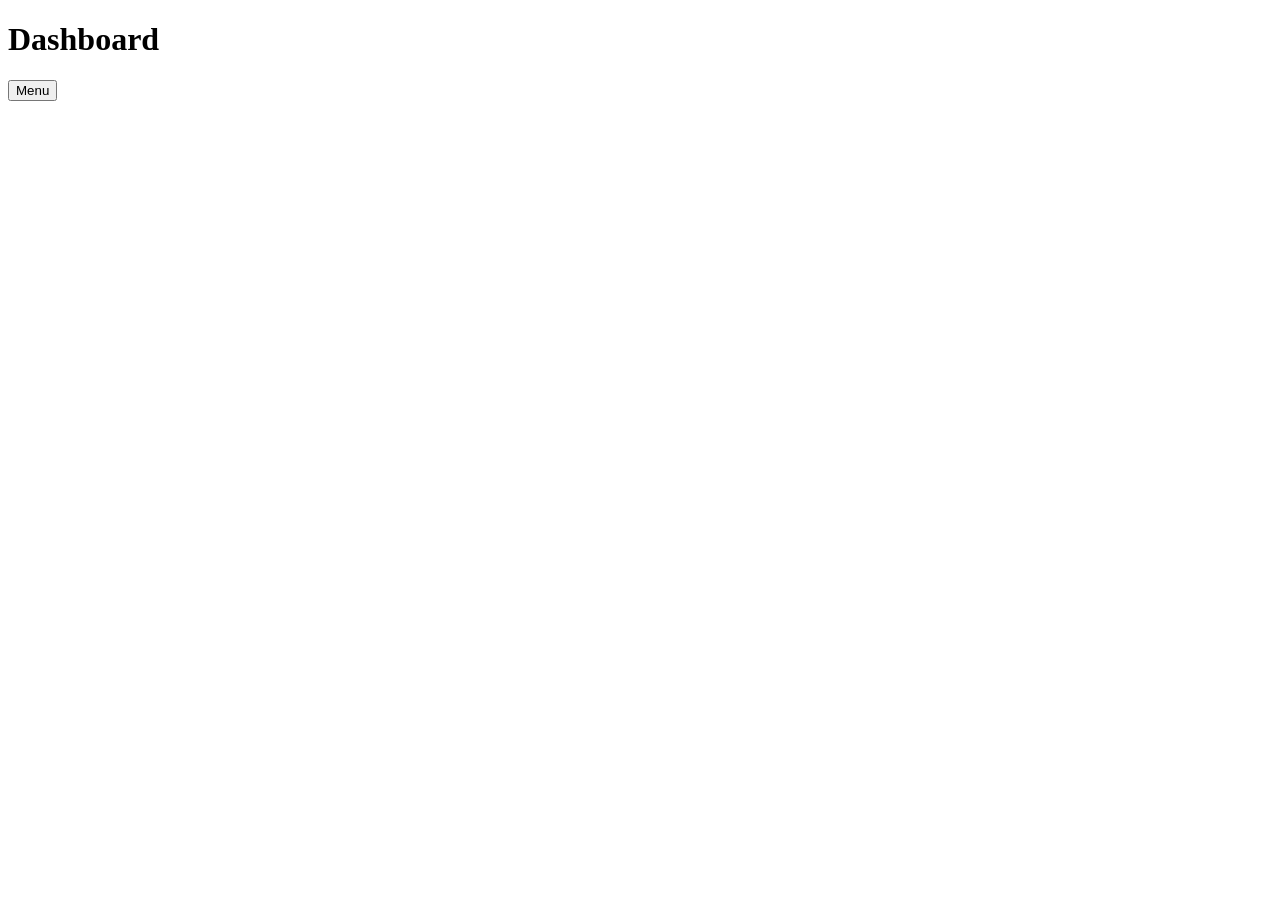
==== dashboard.html @ b992e476 "Create dashboard.html with menu button" ====
<!DOCTYPE html>
<html lang="en">
<head>
    <meta charset="UTF-8">
    <meta name="viewport" content="width=device-width, initial-scale=1.0">
    <title>Dashboard</title>
</head>
<body>
    <header>
        <h1>Dashboard</h1>
        <nav>
            <button onclick="location.href='index.html'">Menu</button>
        </nav>
    </header>
</body>
</html>
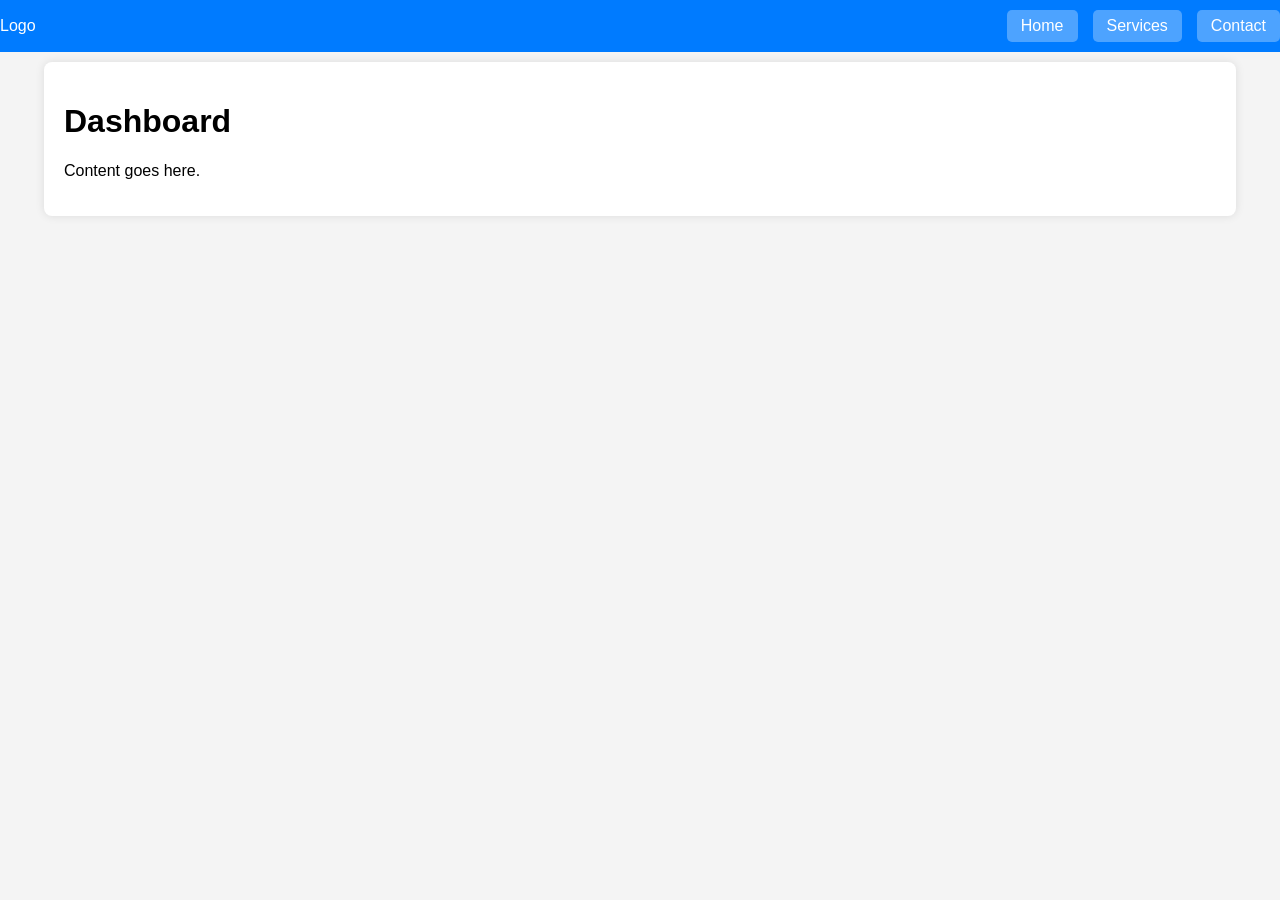
==== commit 069e88ae: "Updated dashboard.html to add a navigation menu and improve interface design" ====
--- a/dashboard.html
+++ b/dashboard.html
@@ -4,13 +4,59 @@
     <meta charset="UTF-8">
     <meta name="viewport" content="width=device-width, initial-scale=1.0">
     <title>Dashboard</title>
+    <style>
+        body {
+            font-family: Arial, sans-serif;
+            margin: 0;
+            padding: 0;
+            display: flex;
+            flex-direction: column;
+            align-items: center;
+            background-color: #f4f4f4;
+        }
+        header {
+            background-color: #007bff;
+            color: white;
+            width: 100%;
+            padding: 10px;
+            display: flex;
+            justify-content: space-between;
+            align-items: center;
+        }
+        nav {
+            display: flex;
+            gap: 15px;
+        }
+        nav a {
+            color: white;
+            text-decoration: none;
+            padding: 7px 14px;
+            background: rgba(255, 255, 255, 0.3);
+            border-radius: 5px;
+        }
+        main {
+            width: 90%;
+            max-width: 1200px;
+            padding: 20px;
+            background: white;
+            border-radius: 8px;
+            box-shadow: 0 0 10px rgba(0, 0, 0, 0.1);
+            margin-top: 10px;
+        }
+    </style>
 </head>
 <body>
     <header>
-        <h1>Dashboard</h1>
+        <div class="logo">Logo</div>
         <nav>
-            <button onclick="location.href='index.html'">Menu</button>
+            <a href="#home">Home</a>
+            <a href="#services">Services</a>
+            <a href="#contact">Contact</a>
         </nav>
     </header>
+    <main>
+        <h1>Dashboard</h1>
+        <p>Content goes here.</p>
+    </main>
 </body>
 </html>
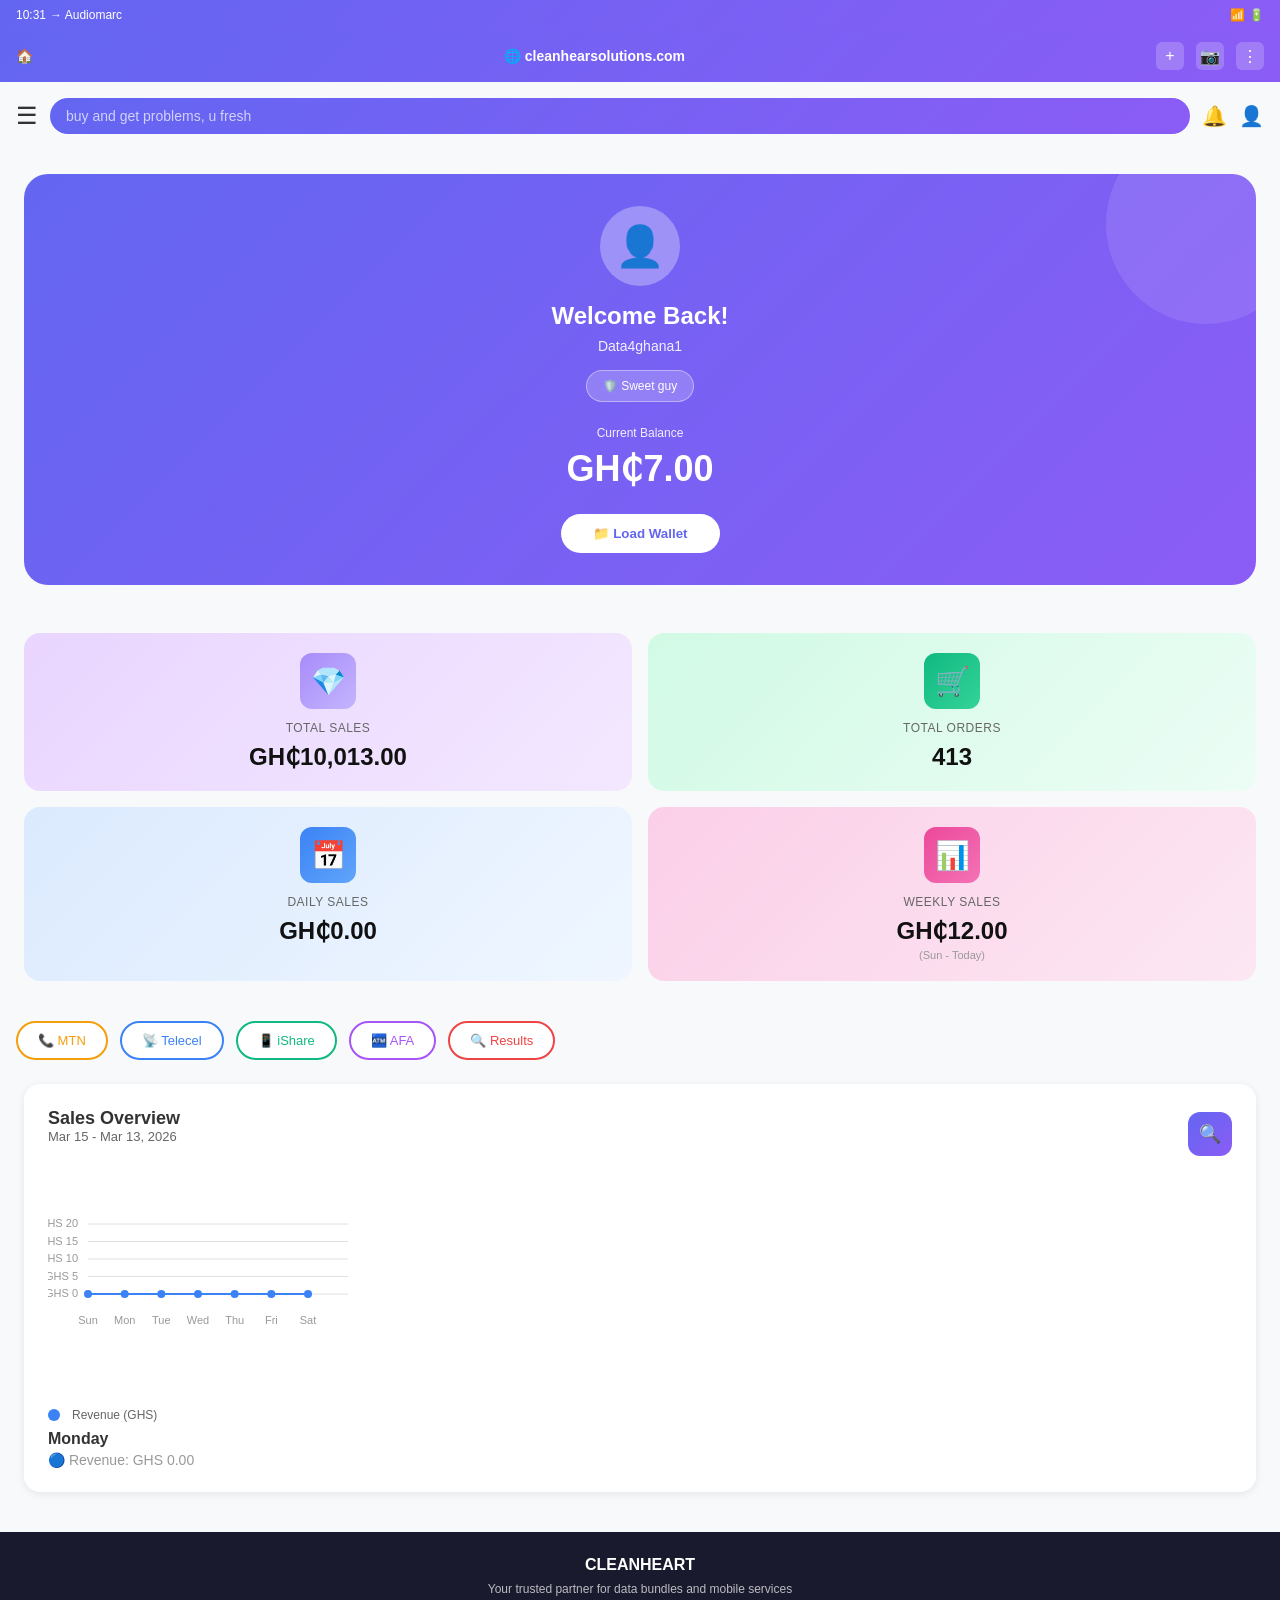
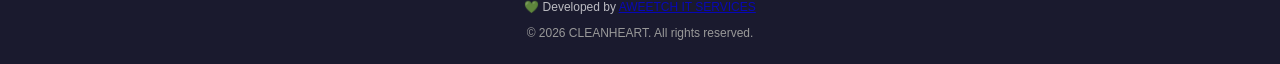
==== commit 31dfe895: "Add files via upload" ====
--- a/dashboard.html
+++ b/dashboard.html
@@ -1,62 +1,822 @@
-<!DOCTYPE html>
-<html lang="en">
-<head>
-    <meta charset="UTF-8">
-    <meta name="viewport" content="width=device-width, initial-scale=1.0">
-    <title>Dashboard</title>
-    <style>
-        body {
-            font-family: Arial, sans-serif;
-            margin: 0;
-            padding: 0;
-            display: flex;
-            flex-direction: column;
-            align-items: center;
-            background-color: #f4f4f4;
-        }
-        header {
-            background-color: #007bff;
-            color: white;
-            width: 100%;
-            padding: 10px;
-            display: flex;
-            justify-content: space-between;
-            align-items: center;
-        }
-        nav {
-            display: flex;
-            gap: 15px;
-        }
-        nav a {
-            color: white;
-            text-decoration: none;
-            padding: 7px 14px;
-            background: rgba(255, 255, 255, 0.3);
-            border-radius: 5px;
-        }
-        main {
-            width: 90%;
-            max-width: 1200px;
-            padding: 20px;
-            background: white;
-            border-radius: 8px;
-            box-shadow: 0 0 10px rgba(0, 0, 0, 0.1);
-            margin-top: 10px;
-        }
-    </style>
-</head>
-<body>
-    <header>
-        <div class="logo">Logo</div>
-        <nav>
-            <a href="#home">Home</a>
-            <a href="#services">Services</a>
-            <a href="#contact">Contact</a>
-        </nav>
-    </header>
-    <main>
-        <h1>Dashboard</h1>
-        <p>Content goes here.</p>
-    </main>
-</body>
+<!DOCTYPE html>
+<html lang="en">
+<head>
+    <meta charset="UTF-8">
+    <meta name="viewport" content="width=device-width, initial-scale=1.0">
+    <title>Dashboard - CleanHeart Solutions</title>
+    <style>
+        * {
+            margin: 0;
+            padding: 0;
+            box-sizing: border-box;
+        }
+
+        body {
+            font-family: -apple-system, BlinkMacSystemFont, 'Segoe UI', Roboto, 'Helvetica Neue', Arial, sans-serif;
+            background: #f8f9fa;
+            color: #333;
+        }
+
+        /* Status Bar */
+        .status-bar {
+            background: linear-gradient(135deg, #6366f1 0%, #8b5cf6 100%);
+            color: white;
+            padding: 8px 16px;
+            display: flex;
+            justify-content: space-between;
+            align-items: center;
+            font-size: 12px;
+            position: sticky;
+            top: 0;
+            z-index: 100;
+        }
+
+        .status-left, .status-right {
+            display: flex;
+            gap: 4px;
+            align-items: center;
+        }
+
+        /* Navigation Bar */
+        .nav-bar {
+            background: linear-gradient(135deg, #6366f1 0%, #8b5cf6 100%);
+            color: white;
+            padding: 12px 16px;
+            display: flex;
+            justify-content: space-between;
+            align-items: center;
+            position: sticky;
+            top: 20px;
+            z-index: 99;
+        }
+
+        .nav-logo {
+            font-weight: 600;
+            font-size: 14px;
+        }
+
+        .nav-icons {
+            display: flex;
+            gap: 12px;
+            align-items: center;
+        }
+
+        .nav-icon {
+            width: 28px;
+            height: 28px;
+            border-radius: 6px;
+            background: rgba(255, 255, 255, 0.2);
+            display: flex;
+            align-items: center;
+            justify-content: center;
+            cursor: pointer;
+            transition: background 0.3s;
+        }
+
+        .nav-icon:hover {
+            background: rgba(255, 255, 255, 0.3);
+        }
+
+        /* Search Bar */
+        .search-container {
+            padding: 16px;
+            display: flex;
+            gap: 12px;
+            align-items: center;
+        }
+
+        .menu-btn {
+            background: none;
+            border: none;
+            font-size: 24px;
+            cursor: pointer;
+            color: #333;
+        }
+
+        .search-box {
+            flex: 1;
+            background: linear-gradient(135deg, #6366f1 0%, #8b5cf6 100%);
+            border: none;
+            border-radius: 20px;
+            padding: 10px 16px;
+            color: white;
+            font-size: 14px;
+        }
+
+        .search-box::placeholder {
+            color: rgba(255, 255, 255, 0.7);
+        }
+
+        .icon-btn {
+            background: none;
+            border: none;
+            font-size: 20px;
+            cursor: pointer;
+            color: #333;
+        }
+
+        /* Welcome Card */
+        .welcome-card {
+            background: linear-gradient(135deg, #6366f1 0%, #8b5cf6 100%);
+            color: white;
+            border-radius: 24px;
+            padding: 32px 24px;
+            margin: 16px;
+            text-align: center;
+            position: relative;
+            overflow: hidden;
+        }
+
+        .welcome-card::before {
+            content: '';
+            position: absolute;
+            width: 200px;
+            height: 200px;
+            background: rgba(255, 255, 255, 0.1);
+            border-radius: 50%;
+            top: -50px;
+            right: -50px;
+        }
+
+        .profile-avatar {
+            width: 80px;
+            height: 80px;
+            background: rgba(255, 255, 255, 0.3);
+            border-radius: 50%;
+            margin: 0 auto 16px;
+            display: flex;
+            align-items: center;
+            justify-content: center;
+            font-size: 40px;
+        }
+
+        .welcome-card h2 {
+            font-size: 24px;
+            margin-bottom: 8px;
+        }
+
+        .welcome-card p {
+            font-size: 14px;
+            opacity: 0.9;
+            margin-bottom: 16px;
+        }
+
+        .badge {
+            display: inline-block;
+            background: rgba(255, 255, 255, 0.2);
+            border: 1px solid rgba(255, 255, 255, 0.4);
+            border-radius: 20px;
+            padding: 8px 16px;
+            font-size: 12px;
+            margin-bottom: 24px;
+            backdrop-filter: blur(10px);
+        }
+
+        .balance-label {
+            font-size: 12px;
+            opacity: 0.9;
+            margin-bottom: 8px;
+        }
+
+        .balance-amount {
+            font-size: 36px;
+            font-weight: bold;
+            margin-bottom: 24px;
+        }
+
+        .load-wallet-btn {
+            background: white;
+            color: #6366f1;
+            border: none;
+            border-radius: 20px;
+            padding: 12px 32px;
+            font-weight: 600;
+            cursor: pointer;
+            transition: transform 0.2s;
+        }
+
+        .load-wallet-btn:hover {
+            transform: scale(1.05);
+        }
+
+        /* Stats Grid */
+        .stats-grid {
+            display: grid;
+            grid-template-columns: 1fr 1fr;
+            gap: 16px;
+            padding: 16px;
+            margin-bottom: 16px;
+        }
+
+        .stat-card {
+            border-radius: 16px;
+            padding: 20px;
+            text-align: center;
+            transition: transform 0.2s;
+        }
+
+        .stat-card:hover {
+            transform: translateY(-4px);
+        }
+
+        .stat-card.purple {
+            background: linear-gradient(135deg, #e9d5ff 0%, #f3e8ff 100%);
+        }
+
+        .stat-card.green {
+            background: linear-gradient(135deg, #d1fae5 0%, #ecfdf5 100%);
+        }
+
+        .stat-card.blue {
+            background: linear-gradient(135deg, #dbeafe 0%, #eff6ff 100%);
+        }
+
+        .stat-card.pink {
+            background: linear-gradient(135deg, #fbcfe8 0%, #fce7f3 100%);
+        }
+
+        .stat-icon {
+            width: 56px;
+            height: 56px;
+            border-radius: 12px;
+            display: flex;
+            align-items: center;
+            justify-content: center;
+            margin: 0 auto 12px;
+            font-size: 28px;
+        }
+
+        .stat-card.purple .stat-icon {
+            background: linear-gradient(135deg, #a78bfa 0%, #c4b5fd 100%);
+            color: white;
+        }
+
+        .stat-card.green .stat-icon {
+            background: linear-gradient(135deg, #10b981 0%, #34d399 100%);
+            color: white;
+        }
+
+        .stat-card.blue .stat-icon {
+            background: linear-gradient(135deg, #3b82f6 0%, #60a5fa 100%);
+            color: white;
+        }
+
+        .stat-card.pink .stat-icon {
+            background: linear-gradient(135deg, #ec4899 0%, #f472b6 100%);
+            color: white;
+        }
+
+        .stat-label {
+            font-size: 12px;
+            color: #666;
+            text-transform: uppercase;
+            letter-spacing: 0.5px;
+            margin-bottom: 8px;
+        }
+
+        .stat-value {
+            font-size: 24px;
+            font-weight: bold;
+            color: #111;
+        }
+
+        /* Pills Container */
+        .pills-container {
+            display: flex;
+            gap: 12px;
+            padding: 0 16px;
+            overflow-x: auto;
+            scroll-behavior: smooth;
+            margin-bottom: 24px;
+        }
+
+        .pills-container::-webkit-scrollbar {
+            height: 4px;
+        }
+
+        .pills-container::-webkit-scrollbar-track {
+            background: #f0f0f0;
+        }
+
+        .pills-container::-webkit-scrollbar-thumb {
+            background: #999;
+            border-radius: 2px;
+        }
+
+        .pill {
+            background: white;
+            border: 2px solid #e0e0e0;
+            border-radius: 24px;
+            padding: 10px 20px;
+            white-space: nowrap;
+            cursor: pointer;
+            font-size: 13px;
+            font-weight: 500;
+            transition: all 0.3s;
+            display: flex;
+            align-items: center;
+            gap: 8px;
+        }
+
+        .pill:hover {
+            transform: scale(1.05);
+        }
+
+        .pill.active {
+            background: linear-gradient(135deg, #6366f1 0%, #8b5cf6 100%);
+            color: white;
+            border-color: transparent;
+        }
+
+        .pill.orange {
+            border-color: #f59e0b;
+            color: #f59e0b;
+        }
+
+        .pill.blue {
+            border-color: #3b82f6;
+            color: #3b82f6;
+        }
+
+        .pill.green {
+            border-color: #10b981;
+            color: #10b981;
+        }
+
+        .pill.purple {
+            border-color: #a855f7;
+            color: #a855f7;
+        }
+
+        .pill.red {
+            border-color: #ef4444;
+            color: #ef4444;
+        }
+
+        /* Sales Overview */
+        .sales-overview {
+            background: white;
+            border-radius: 16px;
+            padding: 24px;
+            margin: 0 16px 24px;
+            box-shadow: 0 2px 8px rgba(0, 0, 0, 0.08);
+        }
+
+        .sales-header {
+            display: flex;
+            justify-content: space-between;
+            align-items: center;
+            margin-bottom: 24px;
+        }
+
+        .sales-header h3 {
+            font-size: 18px;
+            font-weight: 600;
+        }
+
+        .sales-date {
+            font-size: 13px;
+            color: #666;
+            margin-bottom: 16px;
+        }
+
+        .search-btn {
+            width: 44px;
+            height: 44px;
+            background: linear-gradient(135deg, #6366f1 0%, #8b5cf6 100%);
+            border: none;
+            border-radius: 12px;
+            color: white;
+            cursor: pointer;
+            font-size: 18px;
+            transition: transform 0.2s;
+        }
+
+        .search-btn:hover {
+            transform: scale(1.05);
+        }
+
+        .chart-container {
+            position: relative;
+            height: 200px;
+            margin-top: 24px;
+        }
+
+        .chart-canvas {
+            width: 100%;
+            height: 100%;
+        }
+
+        .day-label {
+            font-size: 11px;
+            color: #999;
+            margin-top: 8px;
+            text-align: center;
+        }
+
+        .revenue-info {
+            margin-top: 24px;
+            display: flex;
+            align-items: center;
+            gap: 12px;
+        }
+
+        .revenue-dot {
+            width: 12px;
+            height: 12px;
+            background: #3b82f6;
+            border-radius: 50%;
+        }
+
+        .revenue-label {
+            font-size: 12px;
+            color: #666;
+        }
+
+        .revenue-day {
+            font-size: 16px;
+            font-weight: 600;
+            margin-top: 8px;
+        }
+
+        .revenue-amount {
+            font-size: 14px;
+            color: #999;
+            margin-top: 4px;
+        }
+
+        /* Footer */
+        .footer {
+            background: #1a1a2e;
+            color: white;
+            padding: 24px 16px;
+            text-align: center;
+            margin-top: 40px;
+        }
+
+        .footer h3 {
+            font-size: 16px;
+            margin-bottom: 8px;
+        }
+
+        .footer p {
+            font-size: 12px;
+            opacity: 0.7;
+            margin-bottom: 4px;
+        }
+
+        .footer-credit {
+            font-size: 12px;
+            margin-top: 12px;
+            color: #999;
+        }
+
+        .footer-credit a {
+            color: #3b82f6;
+            text-decoration: none;
+        }
+
+        /* Responsive */
+        @media (max-width: 480px) {
+            .stats-grid {
+                grid-template-columns: 1fr;
+            }
+
+            .balance-amount {
+                font-size: 28px;
+            }
+
+            .stat-value {
+                font-size: 20px;
+            }
+        }
+
+        @media (min-width: 768px) {
+            .stats-grid {
+                grid-template-columns: 1fr 1fr;
+                padding: 24px;
+            }
+
+            .welcome-card {
+                margin: 24px;
+            }
+
+            .sales-overview {
+                margin: 0 24px 24px;
+            }
+        }
+
+        /* Animation */
+        @keyframes slideIn {
+            from {
+                opacity: 0;
+                transform: translateY(20px);
+            }
+            to {
+                opacity: 1;
+                transform: translateY(0);
+            }
+        }
+
+        .animate-in {
+            animation: slideIn 0.3s ease-out;
+        }
+
+        /* Loading State */
+        .skeleton {
+            background: linear-gradient(90deg, #f0f0f0 25%, #e0e0e0 50%, #f0f0f0 75%);
+            background-size: 200% 100%;
+            animation: loading 1.5s infinite;
+        }
+
+        @keyframes loading {
+            0% {
+                background-position: 200% 0;
+            }
+            100% {
+                background-position: -200% 0;
+            }
+        }
+    </style>
+</head>
+<body>
+    <!-- Status Bar -->
+    <div class="status-bar">
+        <div class="status-left">
+            <span>10:31</span>
+            <span>→ Audiomarc</span>
+        </div>
+        <div class="status-right">
+            <span>📶</span>
+            <span>🔋</span>
+        </div>
+    </div>
+
+    <!-- Navigation Bar -->
+    <nav class="nav-bar">
+        <div class="nav-logo">🏠</div>
+        <div class="nav-logo">🌐 cleanhearsolutions.com</div>
+        <div class="nav-icons">
+            <div class="nav-icon">+</div>
+            <div class="nav-icon">📷</div>
+            <div class="nav-icon">⋮</div>
+        </div>
+    </nav>
+
+    <!-- Search Bar -->
+    <div class="search-container">
+        <button class="menu-btn">☰</button>
+        <input type="text" class="search-box" placeholder="buy and get problems, u fresh" readonly>
+        <button class="icon-btn">🔔</button>
+        <button class="icon-btn">👤</button>
+    </div>
+
+    <!-- Welcome Card -->
+    <div class="welcome-card animate-in">
+        <div class="profile-avatar">👤</div>
+        <h2>Welcome Back!</h2>
+        <p>Data4ghana1</p>
+        <div class="badge">🛡️ Sweet guy</div>
+        <div class="balance-label">Current Balance</div>
+        <div class="balance-amount" id="balance">GH₵7.00</div>
+        <button class="load-wallet-btn">📁 Load Wallet</button>
+    </div>
+
+    <!-- Stats Grid -->
+    <div class="stats-grid">
+        <div class="stat-card purple animate-in">
+            <div class="stat-icon">💎</div>
+            <div class="stat-label">Total Sales</div>
+            <div class="stat-value" id="totalSales">GH₵10,013.00</div>
+        </div>
+
+        <div class="stat-card green animate-in">
+            <div class="stat-icon">🛒</div>
+            <div class="stat-label">Total Orders</div>
+            <div class="stat-value" id="totalOrders">413</div>
+        </div>
+
+        <div class="stat-card blue animate-in">
+            <div class="stat-icon">📅</div>
+            <div class="stat-label">Daily Sales</div>
+            <div class="stat-value" id="dailySales">GH₵0.00</div>
+        </div>
+
+        <div class="stat-card pink animate-in">
+            <div class="stat-icon">📊</div>
+            <div class="stat-label">Weekly Sales</div>
+            <div class="stat-value" id="weeklySales">GH₵12.00</div>
+            <div style="font-size: 11px; color: #999; margin-top: 4px;">(Sun - Today)</div>
+        </div>
+    </div>
+
+    <!-- Pills Container -->
+    <div class="pills-container">
+        <div class="pill orange">📞 MTN</div>
+        <div class="pill blue">📡 Telecel</div>
+        <div class="pill green">📱 iShare</div>
+        <div class="pill purple">🏧 AFA</div>
+        <div class="pill red">🔍 Results</div>
+    </div>
+
+    <!-- Sales Overview -->
+    <div class="sales-overview animate-in">
+        <div class="sales-header">
+            <div>
+                <h3>Sales Overview</h3>
+                <div class="sales-date">Mar 15 - Mar 13, 2026</div>
+            </div>
+            <button class="search-btn">🔍</button>
+        </div>
+
+        <div class="chart-container">
+            <canvas id="revenueChart"></canvas>
+        </div>
+
+        <div class="revenue-info">
+            <div class="revenue-dot"></div>
+            <span class="revenue-label">Revenue (GHS)</span>
+        </div>
+        <div class="revenue-day">Monday</div>
+        <div class="revenue-amount">🔵 Revenue: GHS 0.00</div>
+    </div>
+
+    <!-- Footer -->
+    <div class="footer">
+        <h3>CLEANHEART</h3>
+        <p>Your trusted partner for data bundles and mobile services</p>
+        <p>
+            <span style="color: #00ff00;">💚</span> Developed by 
+            <a href="#">AWEETCH IT SERVICES</a>
+        </p>
+        <div class="footer-credit">
+            © 2026 CLEANHEART. All rights reserved.
+        </div>
+    </div>
+
+    <script>
+        // Dashboard Data Management
+        const dashboardData = {
+            user: 'Data4ghana1',
+            balance: 7.00,
+            totalSales: 10013.00,
+            totalOrders: 413,
+            dailySales: 0.00,
+            weeklySales: 12.00,
+            revenueData: [0, 0, 0, 0, 0, 0, 0]
+        };
+
+        // Format Currency
+        function formatCurrency(amount) {
+            return 'GH₵' + amount.toLocaleString('en-US', { minimumFractionDigits: 2, maximumFractionDigits: 2 });
+        }
+
+        // Initialize Dashboard
+        function initDashboard() {
+            updateStats();
+            drawChart();
+            setupEventListeners();
+        }
+
+        // Update Stats
+        function updateStats() {
+            document.getElementById('balance').textContent = formatCurrency(dashboardData.balance);
+            document.getElementById('totalSales').textContent = formatCurrency(dashboardData.totalSales);
+            document.getElementById('totalOrders').textContent = dashboardData.totalOrders.toLocaleString();
+            document.getElementById('dailySales').textContent = formatCurrency(dashboardData.dailySales);
+            document.getElementById('weeklySales').textContent = formatCurrency(dashboardData.weeklySales);
+        }
+
+        // Draw Revenue Chart
+        function drawChart() {
+            const canvas = document.getElementById('revenueChart');
+            const ctx = canvas.getContext('2d');
+
+            // Set canvas size
+            canvas.width = canvas.offsetWidth;
+            canvas.height = canvas.offsetHeight;
+
+            const width = canvas.width;
+            const height = canvas.height;
+            const padding = 40;
+            const days = ['Sun', 'Mon', 'Tue', 'Wed', 'Thu', 'Fri', 'Sat'];
+
+            // Clear canvas
+            ctx.fillStyle = '#fff';
+            ctx.fillRect(0, 0, width, height);
+
+            // Draw grid
+            ctx.strokeStyle = '#e0e0e0';
+            ctx.lineWidth = 1;
+            for (let i = 0; i <= 4; i++) {
+                const y = padding + (height - padding * 2) * (i / 4);
+                ctx.beginPath();
+                ctx.moveTo(padding, y);
+                ctx.lineTo(width, y);
+                ctx.stroke();
+            }
+
+            // Draw Y-axis labels
+            ctx.fillStyle = '#999';
+            ctx.font = '11px Arial';
+            ctx.textAlign = 'right';
+            for (let i = 0; i <= 4; i++) {
+                const y = padding + (height - padding * 2) * (i / 4);
+                const value = (20 - i * 5);
+                ctx.fillText('GHS ' + value, padding - 10, y + 3);
+            }
+
+            // Draw data points and lines
+            const graphWidth = width - padding * 2;
+            const graphHeight = height - padding * 2;
+            const pointSpacing = graphWidth / (dashboardData.revenueData.length - 1);
+
+            ctx.strokeStyle = '#3b82f6';
+            ctx.lineWidth = 2;
+            ctx.beginPath();
+
+            dashboardData.revenueData.forEach((value, index) => {
+                const x = padding + index * pointSpacing;
+                const y = padding + graphHeight - (value / 20) * graphHeight;
+
+                if (index === 0) {
+                    ctx.moveTo(x, y);
+                } else {
+                    ctx.lineTo(x, y);
+                }
+            });
+
+            ctx.stroke();
+
+            // Draw points
+            ctx.fillStyle = '#3b82f6';
+            dashboardData.revenueData.forEach((value, index) => {
+                const x = padding + index * pointSpacing;
+                const y = padding + graphHeight - (value / 20) * graphHeight;
+                ctx.beginPath();
+                ctx.arc(x, y, 4, 0, Math.PI * 2);
+                ctx.fill();
+            });
+
+            // Draw X-axis labels
+            ctx.fillStyle = '#999';
+            ctx.font = '11px Arial';
+            ctx.textAlign = 'center';
+            days.forEach((day, index) => {
+                const x = padding + index * pointSpacing;
+                ctx.fillText(day, x, height - 10);
+            });
+        }
+
+        // Setup Event Listeners
+        function setupEventListeners() {
+            // Pill buttons
+            const pills = document.querySelectorAll('.pill');
+            pills.forEach(pill => {
+                pill.addEventListener('click', function() {
+                    pills.forEach(p => p.classList.remove('active'));
+                    this.classList.add('active');
+                });
+            });
+
+            // Search button
+            document.querySelector('.search-btn').addEventListener('click', function() {
+                alert('Filtering sales data...');
+            });
+
+            // Load wallet button
+            document.querySelector('.load-wallet-btn').addEventListener('click', function() {
+                alert('Opening wallet...');
+            });
+
+            // Menu button
+            document.querySelector('.menu-btn').addEventListener('click', function() {
+                alert('Opening menu...');
+            });
+
+            // Navigation icons
+            document.querySelectorAll('.nav-icon').forEach(icon => {
+                icon.addEventListener('click', function() {
+                    console.log('Navigation icon clicked');
+                });
+            });
+        }
+
+        // Handle window resize
+        window.addEventListener('resize', function() {
+            drawChart();
+        });
+
+        // Initialize on page load
+        document.addEventListener('DOMContentLoaded', initDashboard);
+
+        // Simulate real-time updates
+        setInterval(() => {
+            // Simulate revenue data updates
+            dashboardData.revenueData.shift();
+            dashboardData.revenueData.push(Math.random() * 10);
+            drawChart();
+        }, 5000);
+    </script>
+</body>
 </html>
